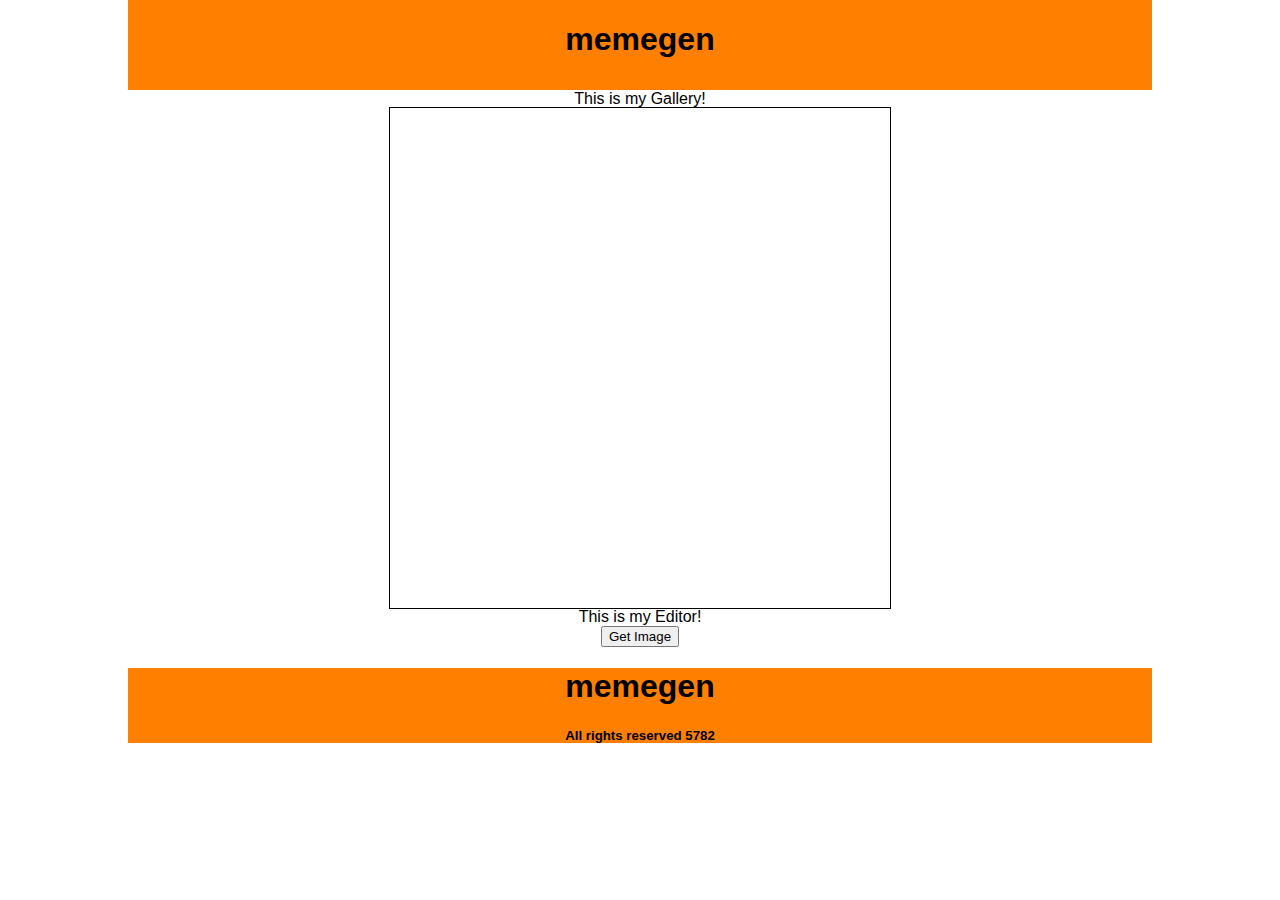
==== index.html @ c2f13e3e "tryiing layers" ====
<!DOCTYPE html>
<html lang="en">

<head>
    <meta charset="UTF-8">
    <meta http-equiv="X-UA-Compatible" content="IE=edge">
    <meta name="viewport" content="width=device-width, initial-scale=1.0">
    <title>Meme Generator</title>
    <link rel="stylesheet" href="css/main.css">
</head>

<body onload="onInit()">
    <header class="header-layout">
        <div class="main-nav">
            <h1>memegen</h1>
        </div>
    </header>

    <main class="main-container">
        <section class="gallery">
            This is my Gallery!
        </section>

        <section class="canvas-container flex">

            <canvas id="img-layer" height="500" width="500"></canvas>
            <canvas id="text-layer" height="500" width="500"></canvas>

        </section>

        <section class="editor">
            This is my Editor!
            <div class="editor-tools-container">
                <button onclick="renderMeme()">Get Image</button>

            </div>
        </section>
    </main>

    <footer class="footer-layout">
        <h1>memegen</h1>
        <h5>All rights reserved 5782</h5>
    </footer>

    <script src="js/meme-service.js"></script>
    <script src="js/meme-controller.js"></script>
    <script src="js/main.js"></script>

</body>

</html>
---- css/main.css ----
/* SETUP */
@import 'setup/vars.css';

/* BASIC */
@import 'basic/base.css';
@import 'basic/layout.css';
@import 'basic/helpers.css';


/* COMPONENTS */
@import 'components/main-nav.css';
@import 'components/canvas-container.css';
@import 'components/img-container.css';
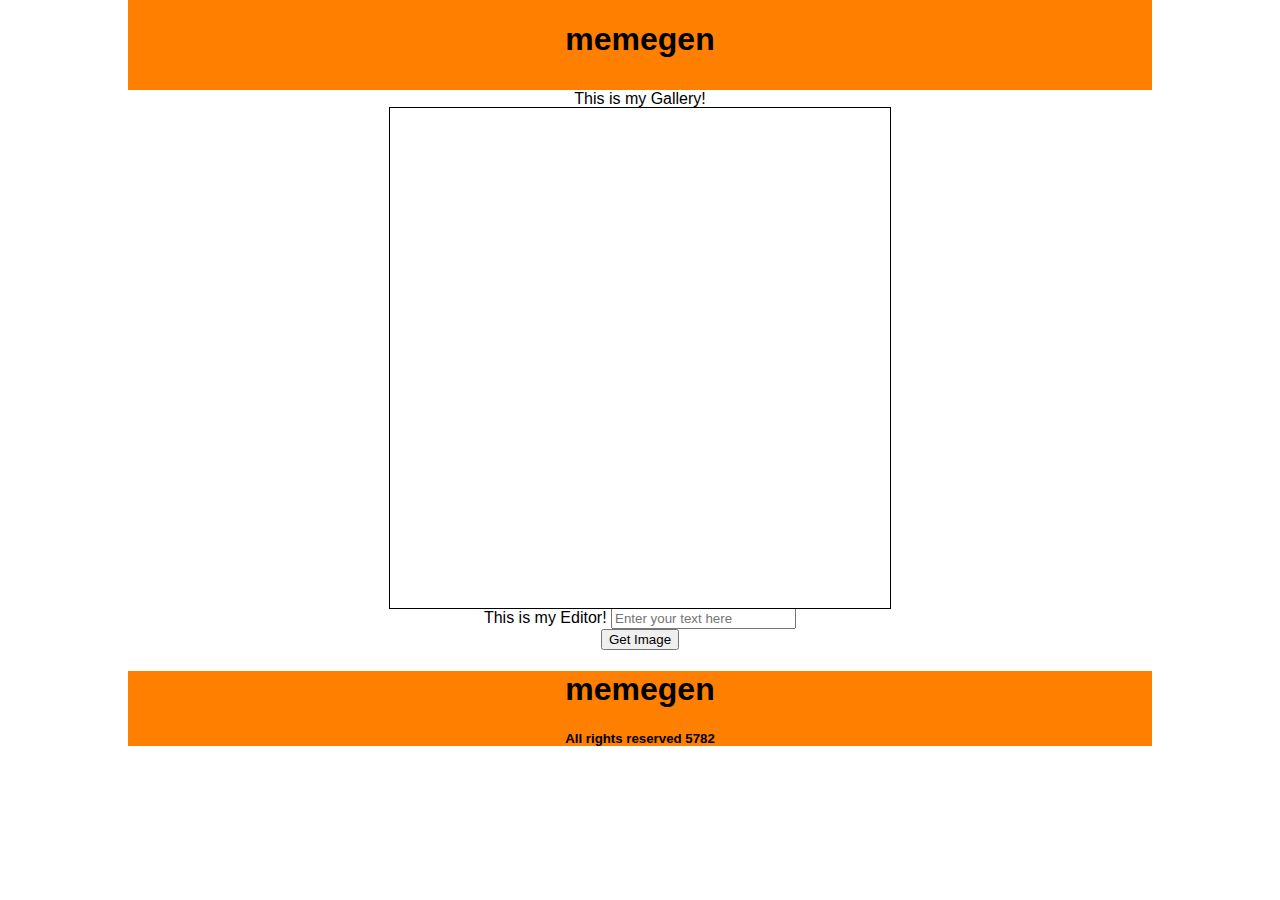
==== commit f5f242a9: "finished phase 5 without simultaneously change" ====
--- a/index.html
+++ b/index.html
@@ -30,6 +30,7 @@
 
         <section class="editor">
             This is my Editor!
+            <input onchange="onchangeInput(this)" type="text" name="" id="first-line" placeholder="Enter your text here">
             <div class="editor-tools-container">
                 <button onclick="renderMeme()">Get Image</button>
 
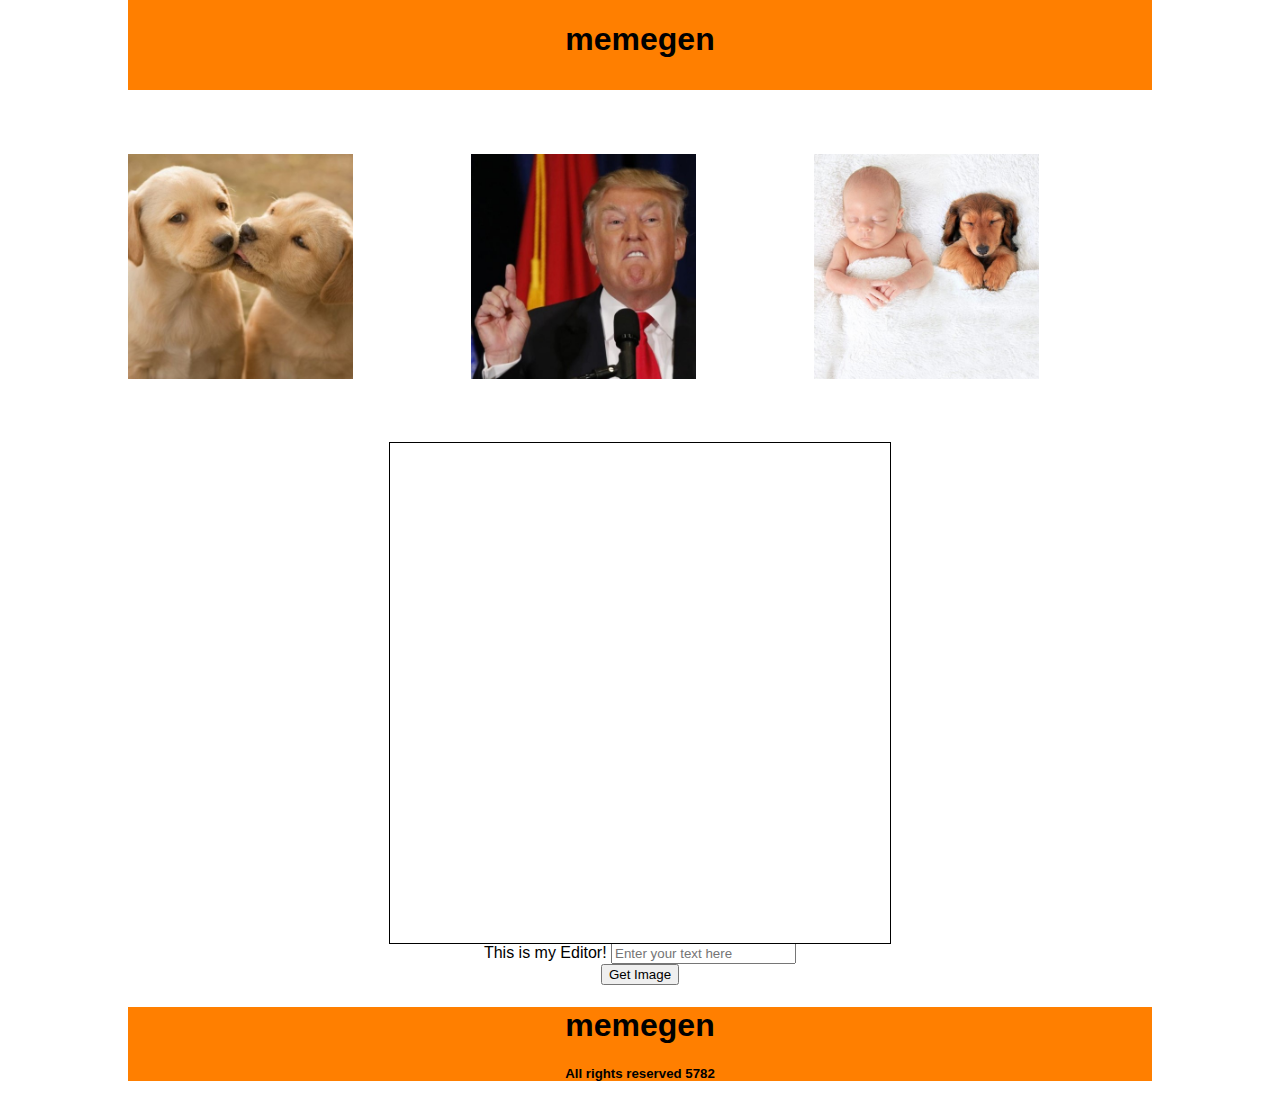
==== commit 94107c57: "finish phase 1.6 - adding gallery" ====
--- a/index.html
+++ b/index.html
@@ -17,9 +17,7 @@
     </header>
 
     <main class="main-container">
-        <section class="gallery">
-            This is my Gallery!
-        </section>
+        <section class="gallery-container"> </section>
 
         <section class="canvas-container flex">
 
@@ -30,7 +28,8 @@
 
         <section class="editor">
             This is my Editor!
-            <input onchange="onchangeInput(this)" type="text" name="" id="first-line" placeholder="Enter your text here">
+            <input onchange="onchangeInput(this)" type="text" name="" id="first-line"
+                placeholder="Enter your text here">
             <div class="editor-tools-container">
                 <button onclick="renderMeme()">Get Image</button>
 
@@ -45,6 +44,7 @@
 
     <script src="js/meme-service.js"></script>
     <script src="js/meme-controller.js"></script>
+    <script src="js/gallery-controller.js"></script>
     <script src="js/main.js"></script>
 
 </body>
--- a/css/main.css
+++ b/css/main.css
@@ -10,4 +10,5 @@
 /* COMPONENTS */
 @import 'components/main-nav.css';
 @import 'components/canvas-container.css';
-@import 'components/img-container.css';+@import 'components/img-container.css';
+@import 'components/gallery-container.css';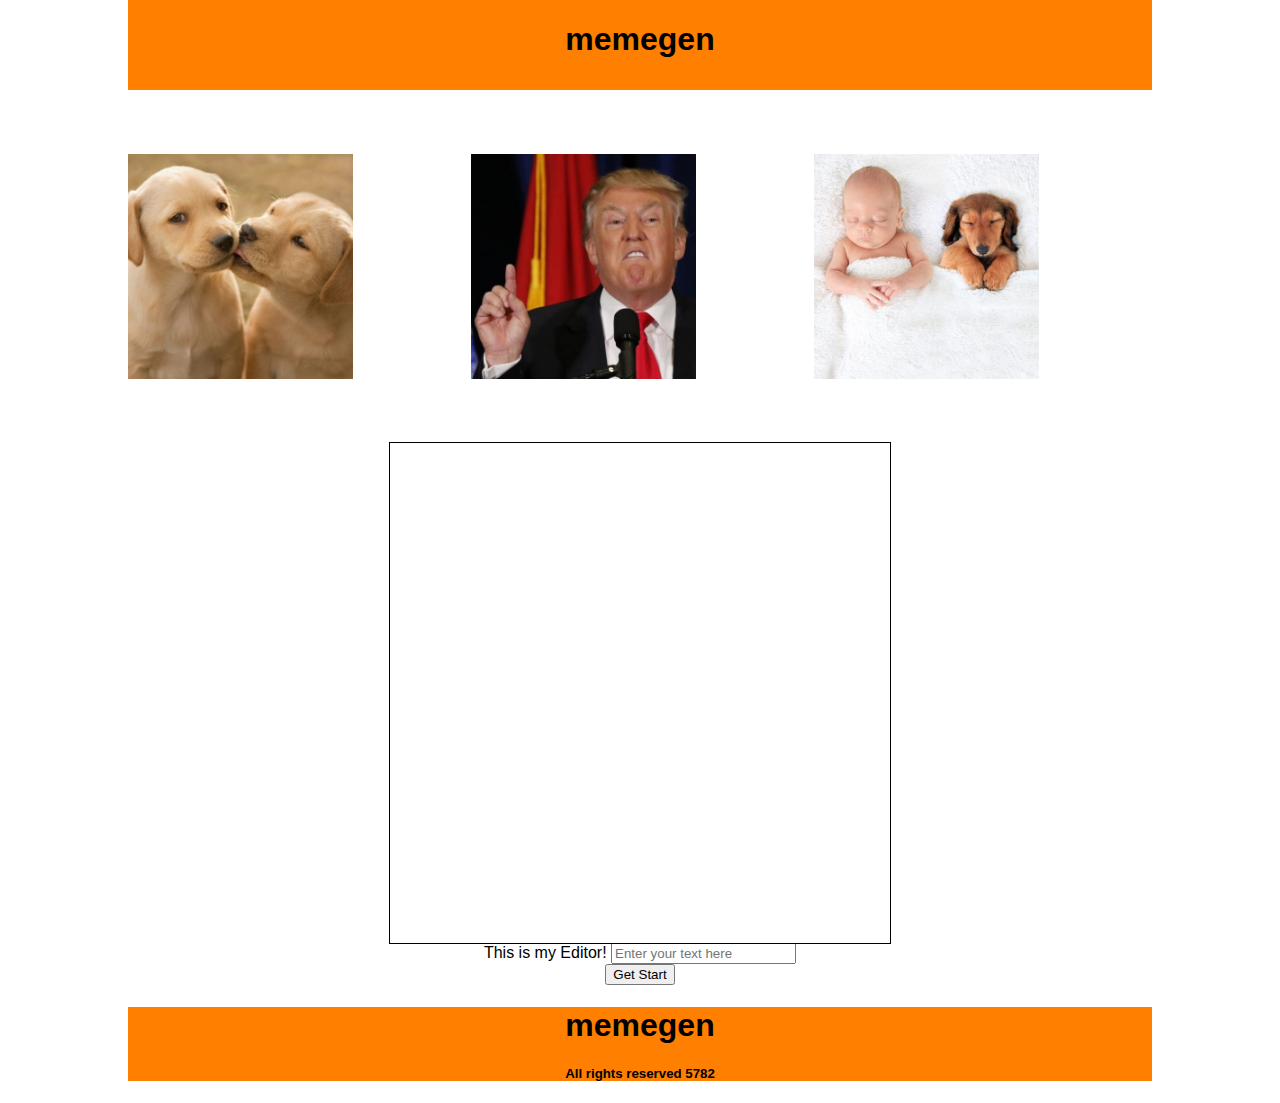
==== commit d7bb5d06: "finished phase 1 - lines are property of gMeme not a var gLines!!!" ====
--- a/index.html
+++ b/index.html
@@ -21,17 +21,19 @@
 
         <section class="canvas-container flex">
 
-            <canvas id="img-layer" height="500" width="500"></canvas>
-            <canvas id="text-layer" height="500" width="500"></canvas>
+            <canvas class="meme-canvas" height="500" width="500"></canvas>
+
+            <!-- <canvas id="img-layer" height="500" width="500"></canvas>
+            <canvas id="text-layer" height="500" width="500"></canvas> -->
 
         </section>
 
         <section class="editor">
             This is my Editor!
-            <input onchange="onchangeInput(this)" type="text" name="" id="first-line"
-                placeholder="Enter your text here">
+            <input oninput="onChangeInput(event)" type="text" name="" id="first-line" placeholder="Enter your text here">
             <div class="editor-tools-container">
-                <button onclick="renderMeme()">Get Image</button>
+                <button onclick="renderMeme()">Get Start</button>
+                <!-- <button onclick="onAddText()">Get Text</button> -->
 
             </div>
         </section>
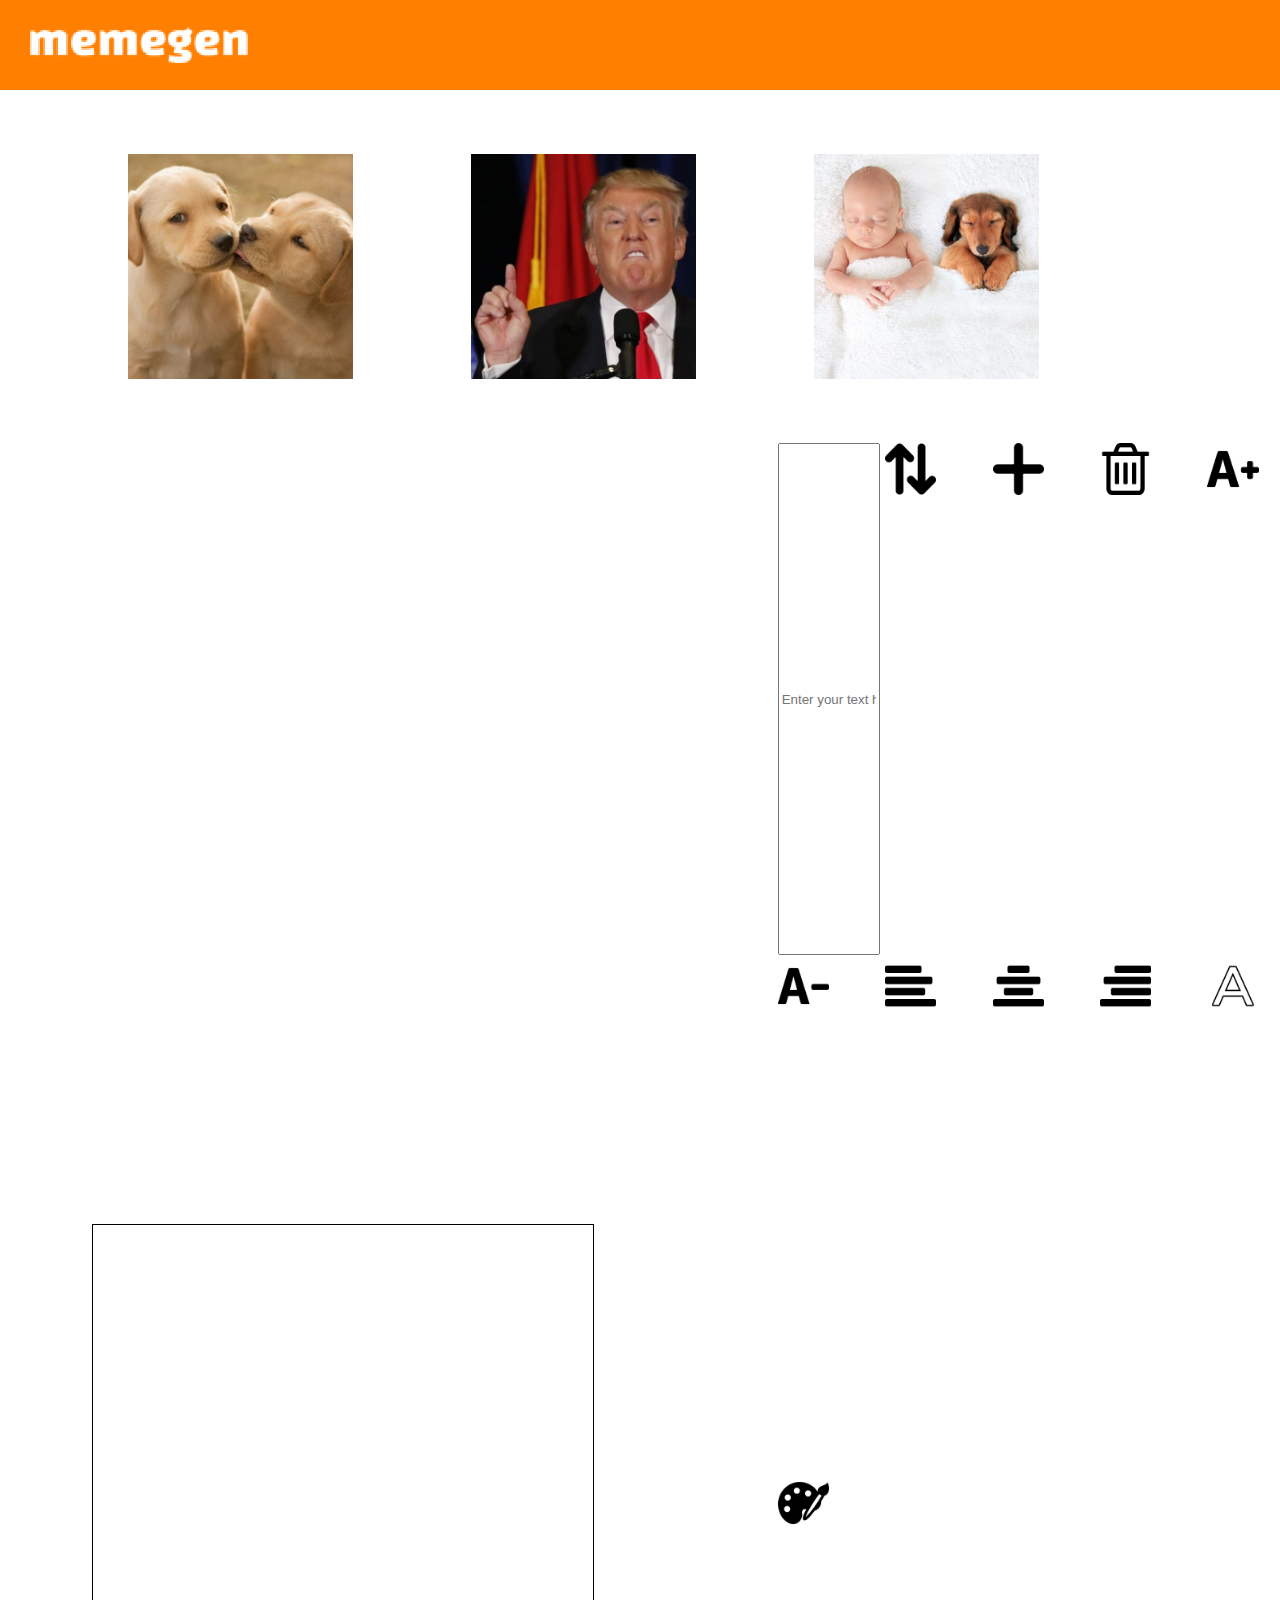
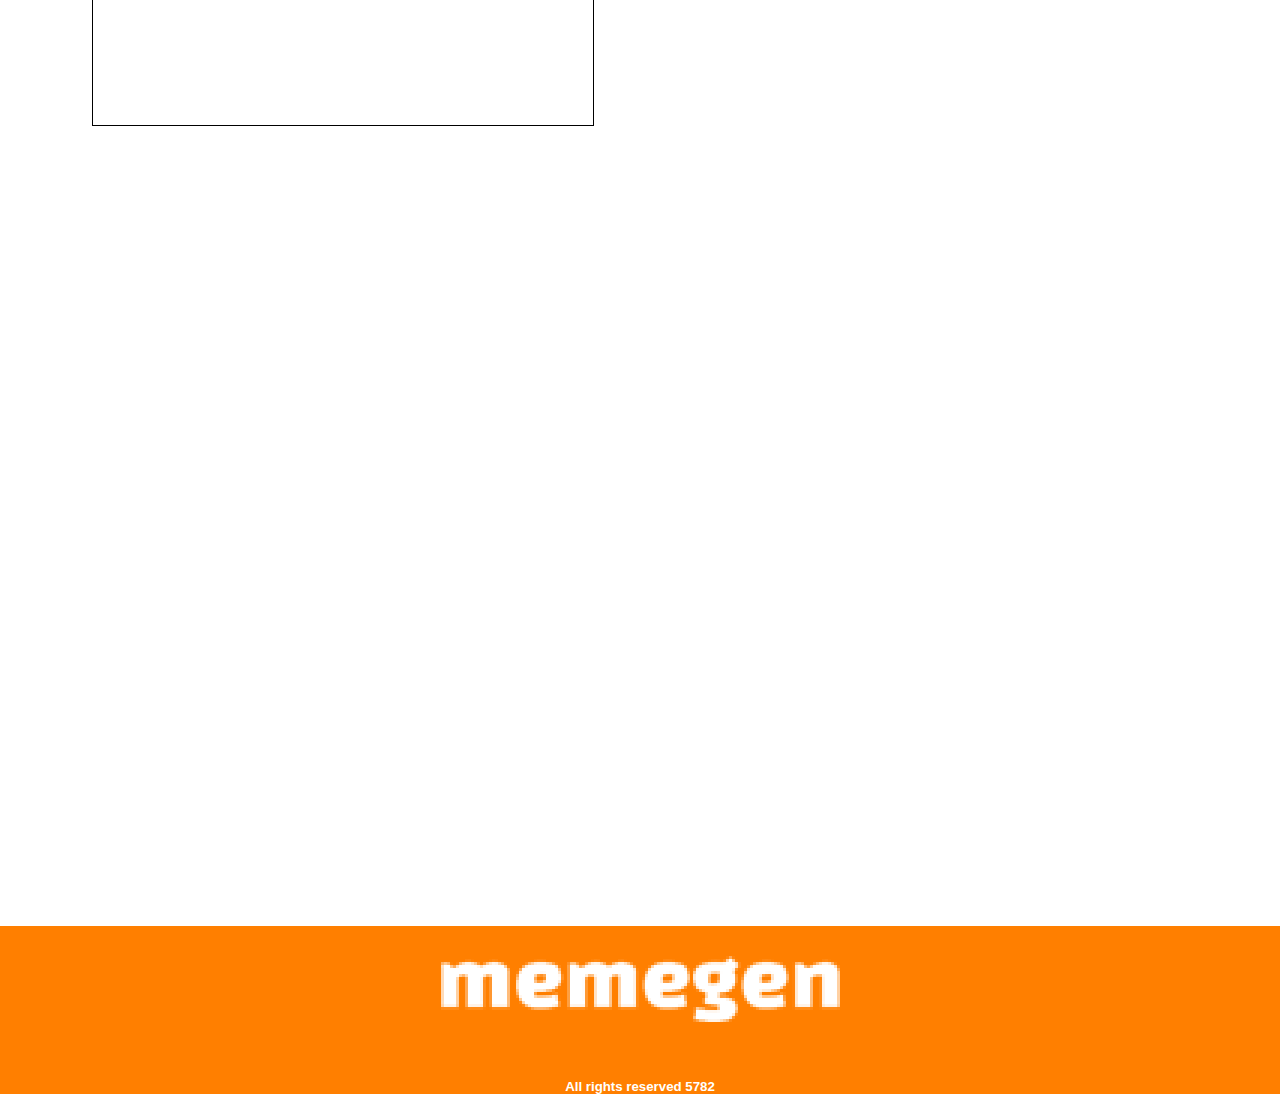
==== commit ba25027b: "Edit HTML editor icons" ====
--- a/index.html
+++ b/index.html
@@ -11,36 +11,45 @@
 
 <body onload="onInit()">
     <header class="header-layout">
-        <div class="main-nav">
-            <h1>memegen</h1>
+        <div class="main-nav flex">
+            <img src="img/logo.png" alt="logo" class="logo">
         </div>
     </header>
 
-    <main class="main-container">
-        <section class="gallery-container"> </section>
+    <section class="gallery-container"> </section>
+
+    <main class="main-container flex">
 
         <section class="canvas-container flex">
 
-            <canvas class="meme-canvas" height="500" width="500"></canvas>
-
-            <!-- <canvas id="img-layer" height="500" width="500"></canvas>
-            <canvas id="text-layer" height="500" width="500"></canvas> -->
+            <canvas class="meme-canvas" height="500" width="500">
+                <h1></h1>
+            </canvas>
 
         </section>
 
         <section class="editor">
-            This is my Editor!
-            <input oninput="onChangeInput(event)" type="text" name="" id="first-line" placeholder="Enter your text here">
-            <div class="editor-tools-container">
-                <button onclick="renderMeme()">Get Start</button>
-                <!-- <button onclick="onAddText()">Get Text</button> -->
 
-            </div>
+            <input oninput="onChangeInput(event)" type="text" name="" id="first-line"
+                placeholder="Enter your text here">
+
+                <img class="icon" src="img/ICONS/up-and-down-opposite-double-arrows-side-by-side.png" alt="up-and-down">
+                <img class="icon" src="img/ICONS/add.png" alt="add">
+                <img class="icon" src="img/ICONS/trash.png" alt="trash">
+                <img class="icon" src="img/ICONS/increase font - icon.png" alt="increase-font">
+                <img class="icon" src="img/ICONS/decrease font - icon.png" alt="decrease-font">
+                <img class="icon" src="img/ICONS/align-to-left.png" alt="align-to-left">
+                <img class="icon" src="img/ICONS/center-text-alignment.png" alt="center-text-alignment">
+                <img class="icon" src="img/ICONS/align-to-right.png" alt="align-to-right">                
+                <img class="icon" src="img/ICONS/text stroke.png" alt="stroke">
+                <img class="icon" src="img/ICONS/paint-board-and-brush.png" alt="paint-board-and-brush">
+   
+            </div> -->
         </section>
     </main>
 
     <footer class="footer-layout">
-        <h1>memegen</h1>
+        <img src="img/logo.png" alt="logo" class="logo">
         <h5>All rights reserved 5782</h5>
     </footer>
 
--- a/css/main.css
+++ b/css/main.css
@@ -11,4 +11,6 @@
 @import 'components/main-nav.css';
 @import 'components/canvas-container.css';
 @import 'components/img-container.css';
-@import 'components/gallery-container.css';+@import 'components/gallery-container.css';
+@import 'components/main-container.css';
+@import 'components/editor.css';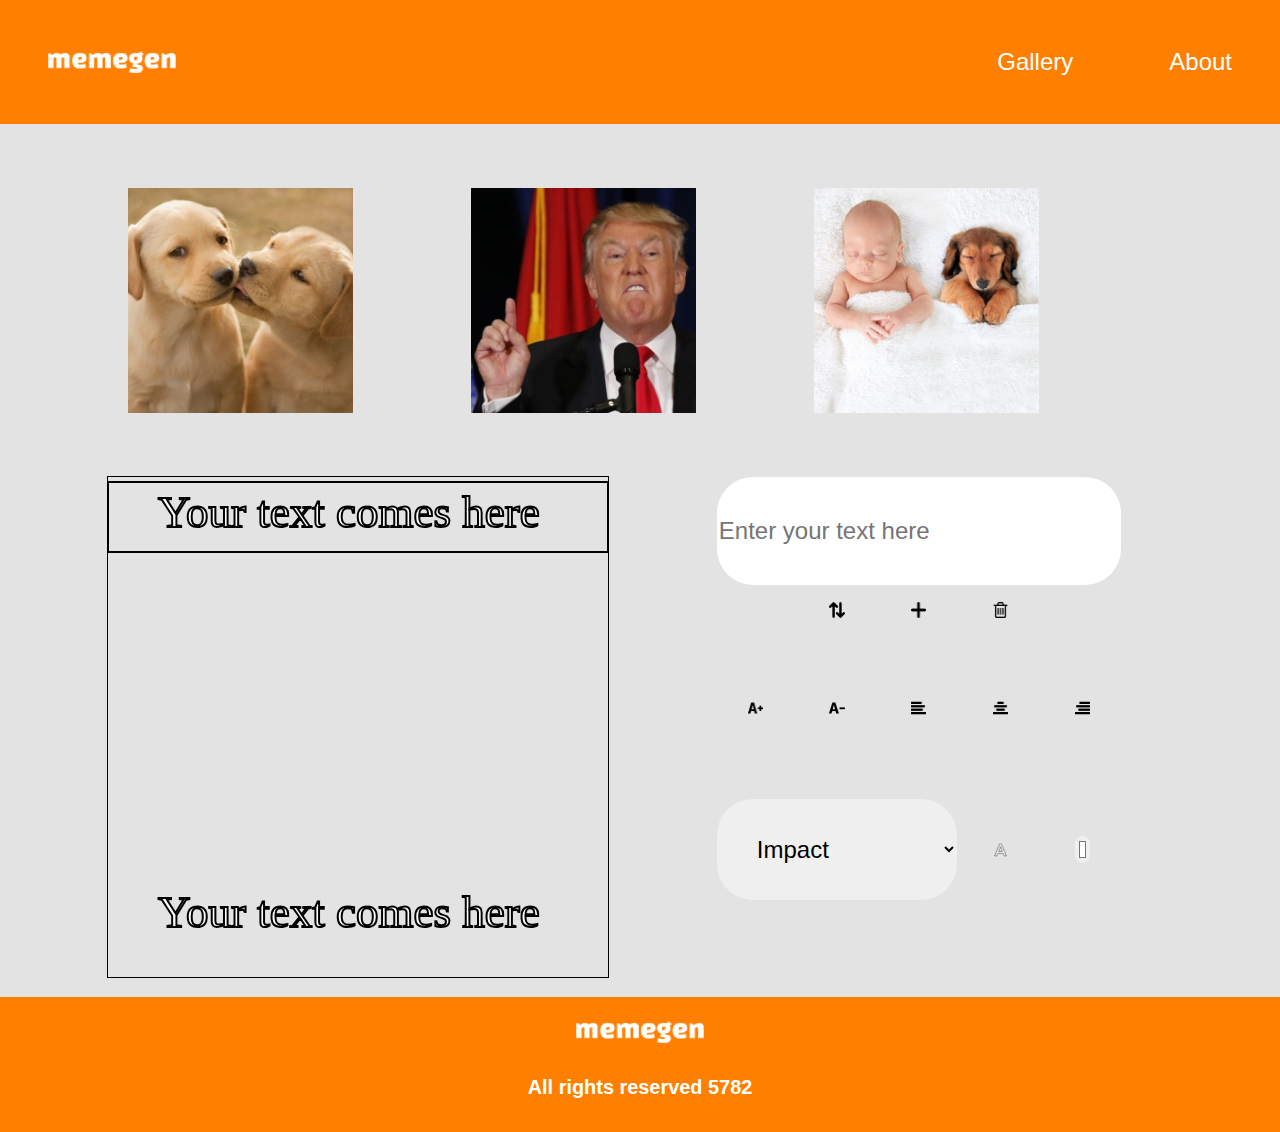
==== commit 2d33af12: "Finished 10.a - working app, not responsive" ====
--- a/index.html
+++ b/index.html
@@ -10,9 +10,13 @@
 </head>
 
 <body onload="onInit()">
-    <header class="header-layout">
+    <header class="header-layout flex">
         <div class="main-nav flex">
             <img src="img/logo.png" alt="logo" class="logo">
+            <ul class="nav-bar flex clean-list">
+                <li>Gallery</li>
+                <li>About</li>
+            </ul>
         </div>
     </header>
 
@@ -20,7 +24,7 @@
 
     <main class="main-container flex">
 
-        <section class="canvas-container flex">
+        <section class="canvas-container flex align-center">
 
             <canvas class="meme-canvas" height="500" width="500">
                 <h1></h1>
@@ -30,32 +34,43 @@
 
         <section class="editor">
 
-            <input oninput="onChangeInput(event)" type="text" name="" id="first-line"
-                placeholder="Enter your text here">
+            <input oninput="onChangeInput(event)" type="text" name="" id="text-line" placeholder="Enter your text here">
 
-                <img class="icon" src="img/ICONS/up-and-down-opposite-double-arrows-side-by-side.png" alt="up-and-down">
-                <img class="icon" src="img/ICONS/add.png" alt="add">
-                <img class="icon" src="img/ICONS/trash.png" alt="trash">
-                <img class="icon" src="img/ICONS/increase font - icon.png" alt="increase-font">
-                <img class="icon" src="img/ICONS/decrease font - icon.png" alt="decrease-font">
-                <img class="icon" src="img/ICONS/align-to-left.png" alt="align-to-left">
-                <img class="icon" src="img/ICONS/center-text-alignment.png" alt="center-text-alignment">
-                <img class="icon" src="img/ICONS/align-to-right.png" alt="align-to-right">                
-                <img class="icon" src="img/ICONS/text stroke.png" alt="stroke">
-                <img class="icon" src="img/ICONS/paint-board-and-brush.png" alt="paint-board-and-brush">
-   
-            </div> -->
+            <img class="icon icon1" onclick="onSwitchLines()"
+                src="img/ICONS/up-and-down-opposite-double-arrows-side-by-side.png" alt="up-and-down">
+            <img class="icon icon2" onclick="console.log('clicked')" src="img/ICONS/add.png" alt="add">
+            <img class="icon icon3" onclick="console.log('clicked')" src="img/ICONS/trash.png" alt="trash">
+            <img class="icon icon4" onclick="onChangeFontSize(1)" src="img/ICONS/increase font - icon.png"
+                alt="increase-font">
+            <img class="icon icon5" onclick="onChangeFontSize(-1)" src="img/ICONS/decrease font - icon.png"
+                alt="decrease-font">
+            <img class="icon icon6" onclick="console.log('clicked')" src="img/ICONS/align-to-left.png"
+                alt="align-to-left">
+            <img class="icon icon7" onclick="console.log('clicked')" src="img/ICONS/center-text-alignment.png"
+                alt="center-text-alignment">
+            <img class="icon icon8" onclick="console.log('clicked')" src="img/ICONS/align-to-right.png"
+                alt="align-to-right">
+            <select class="font-select">
+                <option>Impact</option>
+                <option>Georgia</option>
+                <option>Lucida Sans</option>
+            </select>
+            <img class="icon icon9" onclick="console.log('clicked')" src="img/ICONS/text stroke.png" alt="stroke">
+            <!-- <img class="icon icon10" onclick="console.log('clicked')" src="img/ICONS/paint-board-and-brush.png" alt="paint-board-and-brush"> -->
+            <input type="color" name="" id="" class="icon icon10" value="#ffffff" onchange="onSetColor(event)">
+
         </section>
     </main>
 
-    <footer class="footer-layout">
+    <footer class="footer-layout flex">
         <img src="img/logo.png" alt="logo" class="logo">
         <h5>All rights reserved 5782</h5>
     </footer>
 
     <script src="js/meme-service.js"></script>
+    <script src="js/gallery-controller.js"></script>
+    <script src="js/editor-controller.js"></script>
     <script src="js/meme-controller.js"></script>
-    <script src="js/gallery-controller.js"></script>
     <script src="js/main.js"></script>
 
 </body>
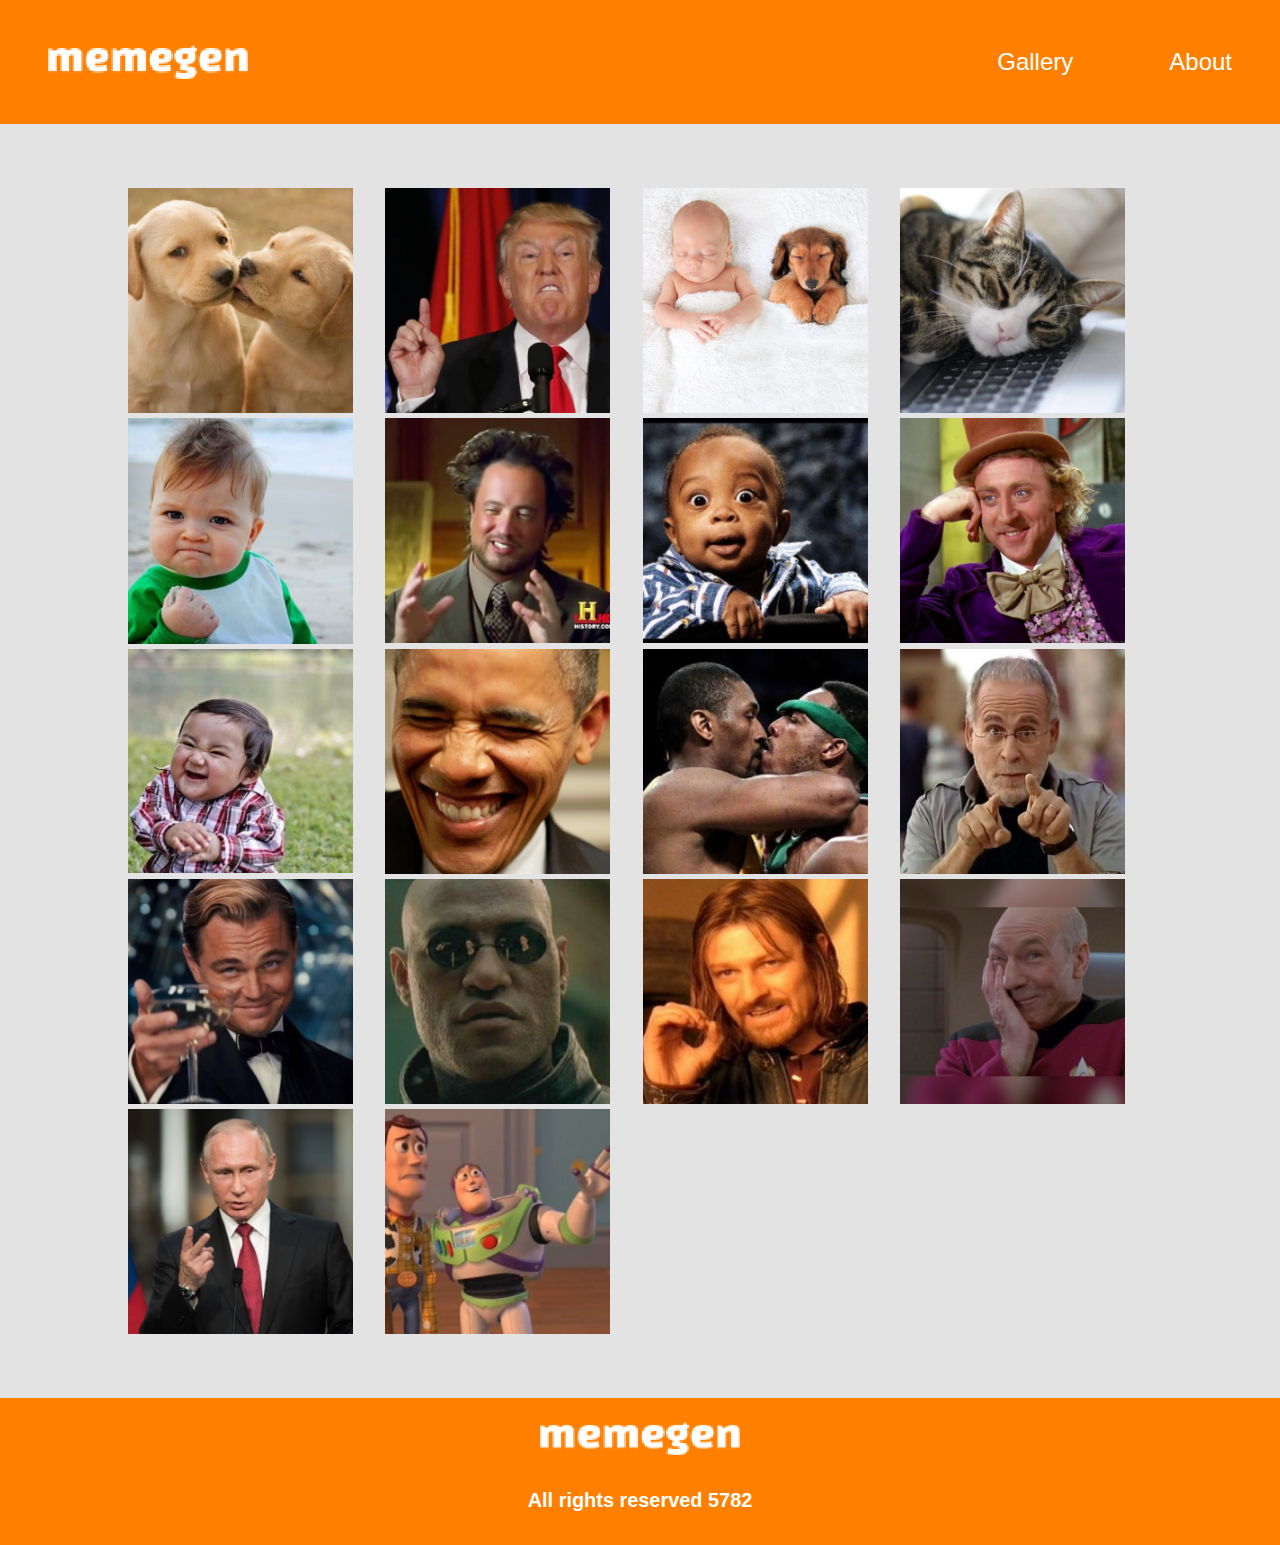
==== commit 0a639123: "Working responsive app, editor almost completed" ====
--- a/index.html
+++ b/index.html
@@ -12,10 +12,10 @@
 <body onload="onInit()">
     <header class="header-layout flex">
         <div class="main-nav flex">
-            <img src="img/logo.png" alt="logo" class="logo">
+            <img src="img/logo/logo.png" alt="logo" class="logo">
             <ul class="nav-bar flex clean-list">
-                <li>Gallery</li>
-                <li>About</li>
+               <a href="#" onclick="onGallery()"> <li>Gallery</li></a>
+               <a href="#" onclick="onAbout()"><li>About</li></a>
             </ul>
         </div>
     </header>
@@ -34,36 +34,38 @@
 
         <section class="editor">
 
-            <input oninput="onChangeInput(event)" type="text" name="" id="text-line" placeholder="Enter your text here">
+            <input oninput="onChangeInput(event)" type="text" name="" class="oval" id="text-line" placeholder="Enter your text here">
 
             <img class="icon icon1" onclick="onSwitchLines()"
                 src="img/ICONS/up-and-down-opposite-double-arrows-side-by-side.png" alt="up-and-down">
-            <img class="icon icon2" onclick="console.log('clicked')" src="img/ICONS/add.png" alt="add">
-            <img class="icon icon3" onclick="console.log('clicked')" src="img/ICONS/trash.png" alt="trash">
+            <img class="icon icon2" onclick="onAdd()" src="img/ICONS/add.png" alt="add">
+            <img class="icon icon3" onclick="onDeleteLine()" src="img/ICONS/trash.png" alt="trash">
             <img class="icon icon4" onclick="onChangeFontSize(1)" src="img/ICONS/increase font - icon.png"
                 alt="increase-font">
             <img class="icon icon5" onclick="onChangeFontSize(-1)" src="img/ICONS/decrease font - icon.png"
                 alt="decrease-font">
-            <img class="icon icon6" onclick="console.log('clicked')" src="img/ICONS/align-to-left.png"
+            <img class="icon icon6" onclick="onAlignment('left')" src="img/ICONS/align-to-left.png"
                 alt="align-to-left">
-            <img class="icon icon7" onclick="console.log('clicked')" src="img/ICONS/center-text-alignment.png"
+            <img class="icon icon7" onclick="onAlignment('center')" src="img/ICONS/center-text-alignment.png"
                 alt="center-text-alignment">
-            <img class="icon icon8" onclick="console.log('clicked')" src="img/ICONS/align-to-right.png"
+            <img class="icon icon8" onclick="onAlignment('right')" src="img/ICONS/align-to-right.png"
                 alt="align-to-right">
-            <select class="font-select">
+            <select class="font-select oval" onchange="onChangeFont(value)">
                 <option>Impact</option>
                 <option>Georgia</option>
                 <option>Lucida Sans</option>
             </select>
             <img class="icon icon9" onclick="console.log('clicked')" src="img/ICONS/text stroke.png" alt="stroke">
             <!-- <img class="icon icon10" onclick="console.log('clicked')" src="img/ICONS/paint-board-and-brush.png" alt="paint-board-and-brush"> -->
-            <input type="color" name="" id="" class="icon icon10" value="#ffffff" onchange="onSetColor(event)">
+            <input type="color" name="" id="" class="icon icon10" value="#ff0000" onchange="onSetColor(event)">
+            <a href="#" class="download oval" onclick="onDownloadImg(this)" download="my-meme.jpg">Download</a>
+            <a href="#" class="share-container oval" onclick="onShareImg(this)">Share </a>
 
         </section>
     </main>
 
     <footer class="footer-layout flex">
-        <img src="img/logo.png" alt="logo" class="logo">
+        <img src="img/logo/logo.png" alt="logo" class="logo">
         <h5>All rights reserved 5782</h5>
     </footer>
 
--- a/css/main.css
+++ b/css/main.css
@@ -13,4 +13,7 @@
 @import 'components/img-container.css';
 @import 'components/gallery-container.css';
 @import 'components/main-container.css';
-@import 'components/editor.css';+@import 'components/editor.css';
+
+/* MEDIA QUERY */
+@import 'mq/mq.css';